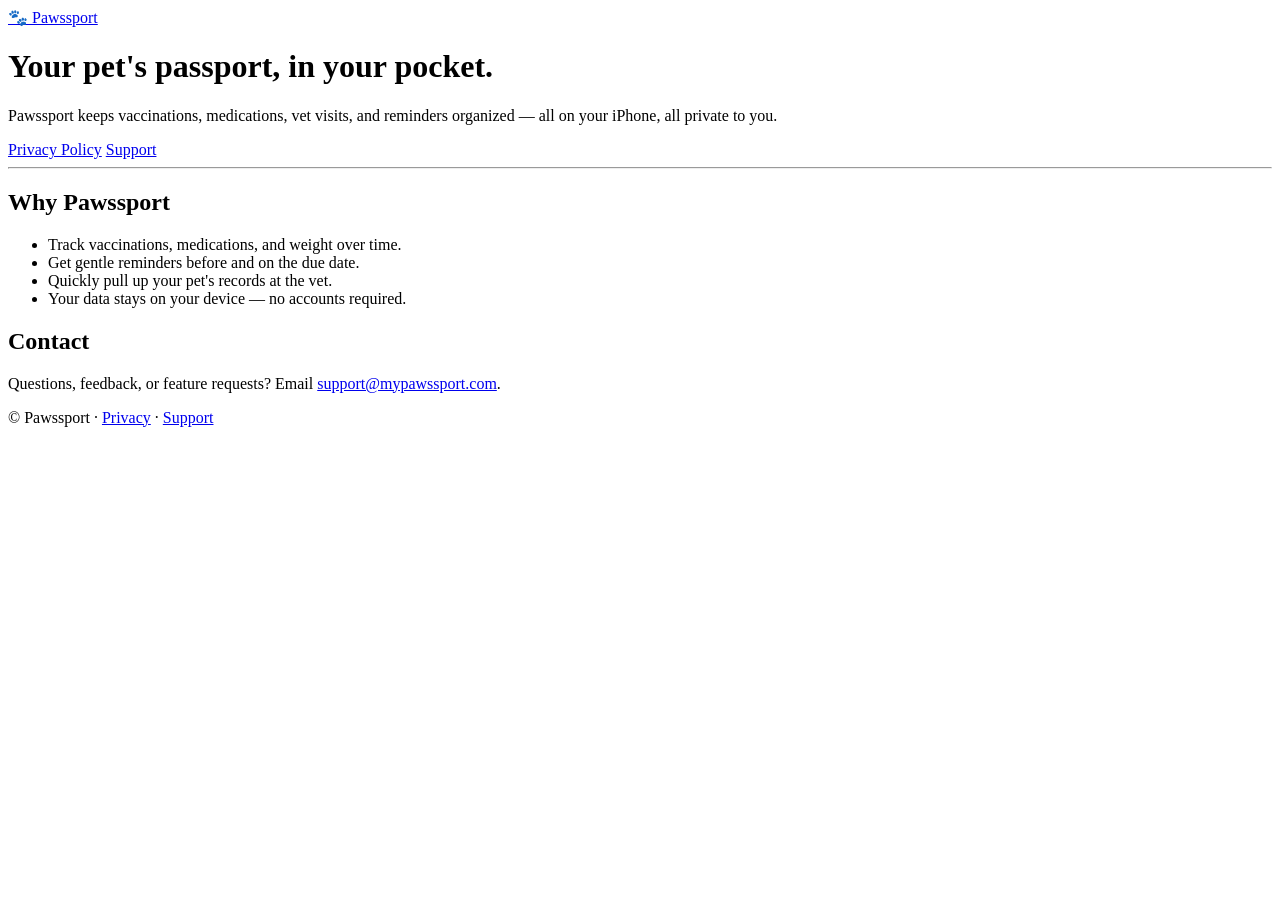
==== index.html @ 89017c52 "Create index.html" ====
<!doctype html>
<html lang="en">
<head>
  <meta charset="utf-8" />
  <meta name="viewport" content="width=device-width, initial-scale=1" />
  <title>Pawssport</title>
  <meta name="description" content="Pawssport keeps your pet's health, vaccinations, and appointments organized — right on your iPhone." />
  <link rel="stylesheet" href="styles.css" />
</head>
<body>
  <div class="wrap">
    <header class="site">
      <a class="brand" href="./"><span class="paw">🐾</span> Pawssport</a>
    </header>

    <main class="card">
      <h1>Your pet's passport, in your pocket.</h1>
      <p class="muted">Pawssport keeps vaccinations, medications, vet visits, and reminders organized — all on your iPhone, all private to you.</p>

      <div class="hero-actions">
        <a class="btn secondary" href="privacy/">Privacy Policy</a>
        <a class="btn secondary" href="support/">Support</a>
      </div>

      <hr class="soft" />

      <h2>Why Pawssport</h2>
      <ul>
        <li>Track vaccinations, medications, and weight over time.</li>
        <li>Get gentle reminders before and on the due date.</li>
        <li>Quickly pull up your pet's records at the vet.</li>
        <li>Your data stays on your device — no accounts required.</li>
      </ul>

      <h2>Contact</h2>
      <p>Questions, feedback, or feature requests? Email <a href="mailto:support@mypawssport.com">support@mypawssport.com</a>.</p>
    </main>

    <footer class="site">
      © Pawssport · <a href="privacy/">Privacy</a> · <a href="support/">Support</a>
    </footer>
  </div>
</body>
</html>
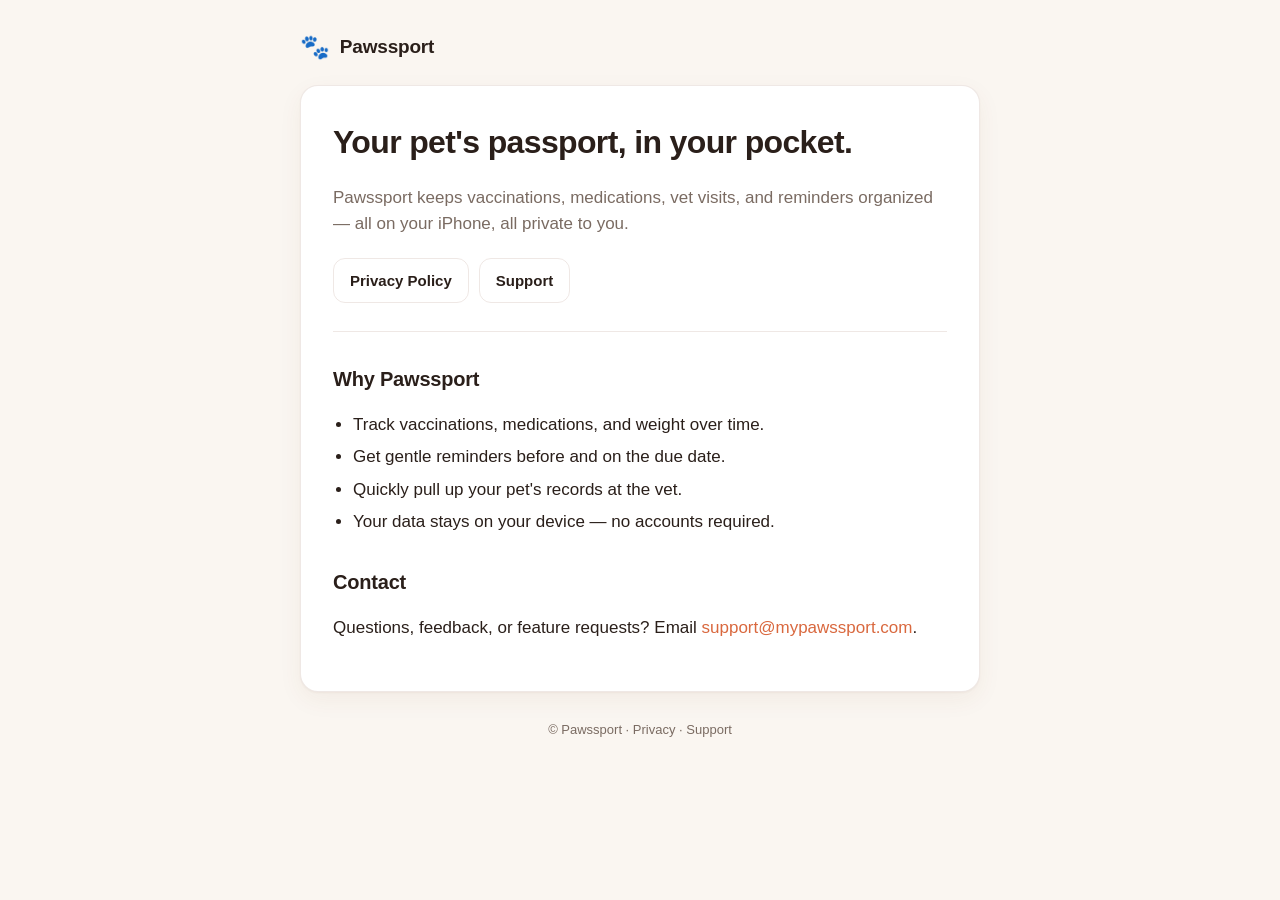
==== commit 150406f2: "Update index.html" ====
--- a/index.html
+++ b/index.html
@@ -42,3 +42,4 @@
   </div>
 </body>
 </html>
+ 
--- a/styles.css
+++ b/styles.css
@@ -0,0 +1,140 @@
+:root {
+  --bg: #faf6f1;
+  --card: #ffffff;
+  --text: #2a1f1a;
+  --muted: #7a6b62;
+  --accent: #d9683e;
+  --accent-hover: #c25a33;
+  --border: rgba(120, 70, 40, 0.12);
+  --shadow: 0 1px 2px rgba(120,70,40,0.05), 0 8px 24px rgba(120,70,40,0.06);
+}
+
+@media (prefers-color-scheme: dark) {
+  :root {
+    --bg: #1a1310;
+    --card: #241a16;
+    --text: #f5ede5;
+    --muted: #b09a8c;
+    --accent: #e87d54;
+    --accent-hover: #f08e68;
+    --border: rgba(255, 200, 170, 0.10);
+    --shadow: 0 1px 2px rgba(0,0,0,0.4), 0 8px 24px rgba(0,0,0,0.3);
+  }
+}
+
+* { box-sizing: border-box; }
+
+html, body {
+  margin: 0;
+  padding: 0;
+  background: var(--bg);
+  color: var(--text);
+  font-family: -apple-system, BlinkMacSystemFont, "SF Pro Text", "SF Pro Display", "Helvetica Neue", Helvetica, Arial, sans-serif;
+  font-size: 17px;
+  line-height: 1.55;
+  -webkit-font-smoothing: antialiased;
+  -moz-osx-font-smoothing: grayscale;
+}
+
+.wrap {
+  max-width: 720px;
+  margin: 0 auto;
+  padding: 32px 20px 64px;
+}
+
+header.site {
+  display: flex;
+  align-items: center;
+  gap: 10px;
+  margin-bottom: 24px;
+}
+
+header.site a.brand {
+  display: inline-flex;
+  align-items: center;
+  gap: 10px;
+  text-decoration: none;
+  color: var(--text);
+  font-weight: 700;
+  font-size: 19px;
+  letter-spacing: -0.01em;
+}
+
+header.site .paw {
+  font-size: 24px;
+  line-height: 1;
+}
+
+main.card {
+  background: var(--card);
+  border: 1px solid var(--border);
+  border-radius: 18px;
+  box-shadow: var(--shadow);
+  padding: 32px;
+}
+
+h1 {
+  font-size: 32px;
+  letter-spacing: -0.02em;
+  margin: 0 0 8px;
+  font-weight: 700;
+}
+
+h2 {
+  font-size: 20px;
+  letter-spacing: -0.01em;
+  margin: 32px 0 8px;
+  font-weight: 600;
+}
+
+p, li { color: var(--text); }
+
+.muted { color: var(--muted); }
+.small { font-size: 14px; }
+
+a { color: var(--accent); text-decoration: none; }
+a:hover { color: var(--accent-hover); text-decoration: underline; }
+
+ul { padding-left: 20px; }
+li { margin: 6px 0; }
+
+.hero-actions {
+  display: flex;
+  flex-wrap: wrap;
+  gap: 10px;
+  margin-top: 20px;
+}
+
+.btn {
+  display: inline-block;
+  padding: 10px 16px;
+  border-radius: 12px;
+  background: var(--accent);
+  color: #fff !important;
+  font-weight: 600;
+  font-size: 15px;
+  transition: background 0.15s ease;
+}
+.btn:hover { background: var(--accent-hover); text-decoration: none; }
+.btn.secondary {
+  background: transparent;
+  color: var(--text) !important;
+  border: 1px solid var(--border);
+}
+.btn.secondary:hover { background: var(--border); }
+
+footer.site {
+  margin-top: 28px;
+  text-align: center;
+  color: var(--muted);
+  font-size: 13px;
+}
+
+footer.site a { color: var(--muted); }
+footer.site a:hover { color: var(--accent); }
+
+hr.soft {
+  border: none;
+  border-top: 1px solid var(--border);
+  margin: 28px 0;
+}
